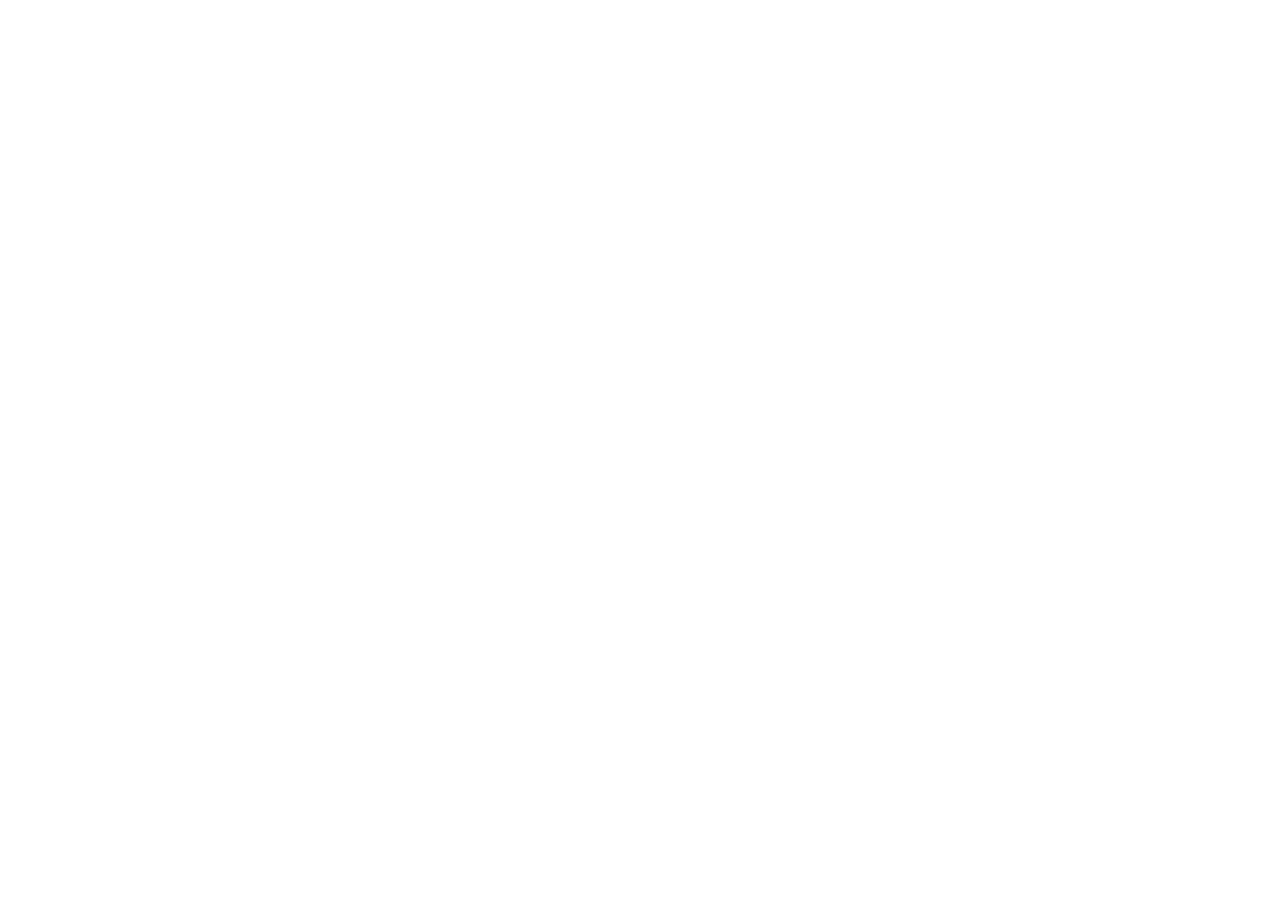
==== about.html @ 929548d2 "first commit heder section and nacbar" ====
<!DOCTYPE html>
<html lang="en">
<head>
    <meta charset="UTF-8">
    <meta name="viewport" content="width=device-width, initial-scale=1.0">
    <title>About Me | Siwat Portfolio</title>
</head>
<body>
    
</body>
</html>
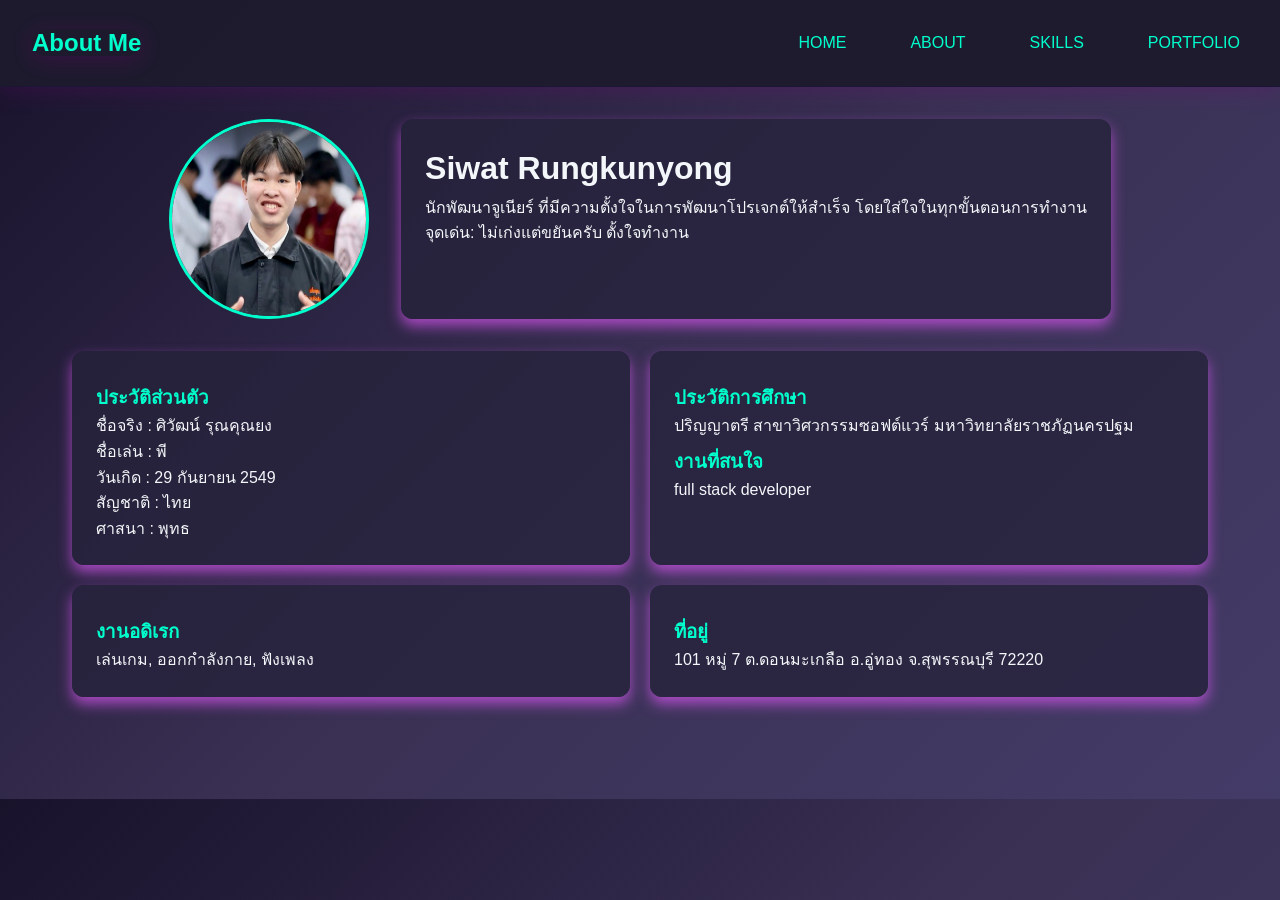
==== commit 669b7ec2: "update about section" ====
--- a/about.html
+++ b/about.html
@@ -4,8 +4,68 @@
     <meta charset="UTF-8">
     <meta name="viewport" content="width=device-width, initial-scale=1.0">
     <title>About Me | Siwat Portfolio</title>
+
+    <link rel="stylesheet" href="css/styles.css">
 </head>
 <body>
-    
+    <header class="main-header">
+        <!--logo -->
+        <div class="logo">
+            <a href="index.html">About Me</a>
+        </div>
+        <!-- แถบเมนูฝั่งขวา: navbar -->
+        <nav class="navbar">
+                <a href="index.html" class="nav-link active">HOME</a>
+                <a href="about.html" class="nav-link">ABOUT</a>
+                <a href="skills.html" class="nav-link">SKILLS</a>
+                <a href="portfolio.html" class="nav-link">PORTFOLIO</a>
+        </nav>
+    </header>
+
+    <div class="main-container">
+
+        <div class="main-profile-content">
+            <div class="profile">
+            <img src="image/MyProfile.png" alt="รูปหน้าโปรไฟล์" >
+            </div>
+            <div class="profile-info">
+                <h1>Siwat Rungkunyong</h1>
+                <p>นักพัฒนาจูเนียร์ ที่มีความตั้งใจในการพัฒนาโปรเจกต์ให้สำเร็จ โดยใส่ใจในทุกขั้นตอนการทำงาน</p>
+                <p>จุดเด่น: ไม่เก่งแต่ขยันครับ ตั้งใจทำงาน</p>
+            </div>
+        </div>
+
+        <div class="about-body-container">
+            <div class="about-body-card-grid">
+                <div class="about-body-card">
+                    <h3 class="about-body-title">ประวัติส่วนตัว</h3>
+                    <p class="about-body-subtitle">ชื่อจริง : ศิวัฒน์ รุณคุณยง</p>
+                    <p class="about-body-subtitle">ชื่อเล่น : พี</p>
+                    <p class="about-body-subtitle">วันเกิด : 29 กันยายน 2549</p>
+                    <p class="about-body-subtitle">สัญชาติ : ไทย</p>
+                    <p class="about-body-subtitle">ศาสนา : พุทธ</p>
+                </div>
+
+                <div class="about-body-card">
+                    <h3 class="about-body-title">ประวัติการศึกษา</h3>
+                    <p class="about-body-subtitle">ปริญญาตรี สาขาวิศวกรรมซอฟต์แวร์ มหาวิทยาลัยราชภัฏนครปฐม</p>
+                    <h3 class="about-body-title">งานที่สนใจ</h3>
+                    <p class="about-body-subtitle"> full stack developer</p>
+                </div>
+
+                <div class="about-body-card">
+                    <h3 class="about-body-title">งานอดิเรก</h3>
+                    <p class="about-body-subtitle">เล่นเกม, ออกกำลังกาย, ฟังเพลง</p>
+                </div>
+
+                <div class="about-body-card">
+                    <h3 class="about-body-title">ที่อยู่</h3>
+                    <p class="about-body-subtitle">101 หมู่ 7 ต.ดอนมะเกลือ อ.อู่ทอง จ.สุพรรณบุรี 72220</p>
+                </div>
+            </div>
+
+        </div>
+
+    </div>
 </body>
 </html>
--- a/css/styles.css
+++ b/css/styles.css
@@ -0,0 +1,313 @@
+*{
+    margin: 0;
+    padding: 0;
+    box-sizing: border-box;
+}
+:root{
+    /* สีข้อความ */
+    --primary-color: #00ffcc;
+    --dark-color: #000000;
+    --light-color: #f3f7fa;
+    --nav-color: #ff00ff;
+
+
+    /* สีพื้นหลัง */
+    --bg-primary-color: linear-gradient(135deg, #18122B 0%, #393053 50%, #443C68 100%);
+    --bg-main-header-color: rgba(30, 27, 46, 0.979);
+    --bg-navbar-color: #362aa0e1;
+    --bg-card-subtitle-light-color: rgba(30, 27, 46, 0.6);
+    --bg-card-subtitle-color:  rgba(38, 34, 59, 0.8);
+
+
+    
+    /* เงา */
+    --box-shadow: 0 4px 20px rgba(128, 0, 128, 0.25);
+    --box-shadow-hover: 0 7px 14px rgba(216, 86, 241, 0.712);
+    --box-shadow-title: 2px 2px 4px rgba(5, 5, 10, 0.9),-2px -2px 4px rgba(5, 5, 10, 0.9);
+    --box-shadow-card:  0 7px 14px rgba(216, 86, 241, 0.712);
+    --box-shadow-card2: 0 15px 30px rgba(0, 0, 0, 0.6),  0 5px 20px rgba(0, 255, 204, 0.25);
+}
+
+body{
+    font-family: 'Poppins', sans-serif;
+    line-height: 1.6;
+    font-size: 16px;
+    scroll-behavior: smooth;
+
+    background: var(--bg-primary-color);
+
+    padding-bottom: 4.4rem;
+}
+
+/* ===========================
+   MAIN HEADER
+ =========================== */
+.main-header{
+    display: flex;
+    justify-content: space-between;
+    align-items: center;
+    padding: 0.5rem 1rem;
+
+    border-bottom: 1.5px solid #1a1636;
+    background-color: var(--bg-main-header-color);
+    box-shadow: var(--box-shadow);
+
+    position: sticky;
+    top: 0;
+    z-index: 1000;
+}
+.logo{
+    font-size: 1.5rem;
+    font-weight: bold;
+
+    padding: 1rem;
+}
+.logo a{
+    color: var(--primary-color);
+    box-shadow: var(--box-shadow);
+    text-decoration: none;
+
+    border-radius: 0.8rem;
+}
+
+.navbar{
+    display: flex;
+    align-items: center;
+    gap: 1rem;
+}
+.navbar a{
+    color: var(--primary-color);
+    background-color: var(--bg-primary-color);
+    border-radius: 0.8rem;
+
+    text-decoration: none;
+    padding: 1.25rem 1.5rem ;
+   
+    transition:  0.5s;
+}
+.navbar a:hover{
+    color: var(--nav-color);
+    background-color: var(--primary-color);
+    box-shadow: var(--box-shadow-hover);
+
+    font-weight: bold;
+}
+
+
+
+/* ===========================
+        hero-section
+================================ */
+.hero-section{
+    color: var(--dark-color);
+    padding: 4rem 1rem;
+}
+
+.profile-wrapper{
+    width: 200px;
+    height: 200px;
+    margin: 0 auto 0;
+    border-radius: 50%;
+
+    overflow: hidden;
+    object-fit: cover;
+
+    border: 3px solid #00ffcc;
+}
+.profile-wrapper img{
+    width: 100%;
+    height: 100%; 
+}
+
+.hero-content{
+    margin-top: 2rem;  
+    text-align: center;
+}
+
+.hero-title{
+    font-size: 2.5rem;
+    font-weight: bold;
+
+    color: var(--primary-color);
+    margin-bottom: 1rem;
+}
+
+
+.hero-subtitle-card-grid{
+    display: flex;
+    justify-content: center;
+    margin-top: 2rem;
+    gap: 1.25rem;
+}
+
+.hero-subtitle-card{
+    max-width: 350px;
+    min-width: 350px;
+    width: 100%;
+
+    padding: 1.25rem;
+    margin-bottom: 1rem;
+
+    border-radius: 0.75rem;
+    background-color: var(--bg-card-subtitle-color);
+    box-shadow: var(--box-shadow-card);
+    backdrop-filter: blur(50px);
+    border: 1px solid rgba(255, 255, 255, 0.1)
+
+}
+
+.hero-subtitle-card:hover {
+    border-color: #00ffcc;
+    background-color: var(--bg-card-subtitle-light-color);
+    box-shadow: var(--box-shadow-card2);
+}
+
+.hero-subtitle{
+    font-size: 1.25rem;
+    font-weight: bold;
+
+    color: var(--primary-color);
+
+    margin-bottom: 0.5rem;
+
+}
+.subtitle{
+    font-size: 1rem;
+    color: var(--light-color);  
+
+
+}
+
+/* ==============================================
+                    ABOUT SECTION หน้า 2
+ ============================================== */
+
+/* main container */
+.main-container{
+    max-width: 1200px;
+    margin: 0 auto;
+}
+
+.main-profile-content{
+    display: flex;
+    justify-content: center;
+
+    gap: 2rem;
+    margin: 2rem;
+}
+
+.profile{
+    width: 200px;
+    height: 200px;
+    border-radius: 50%;
+
+    overflow: hidden;
+    object-fit: cover;
+
+    border: 3px solid #00ffcc;
+}
+.profile img{
+    width: 100%;
+    height: 100%; 
+}
+
+.profile-info{
+    background-color: var(--bg-card-subtitle-color);
+    box-shadow: var(--box-shadow-card);
+    color: var(--light-color);
+
+    border-radius: 0.75rem;
+    padding: 1.5rem;
+}
+
+.about-body-container{
+    margin: 2rem;
+    justify-content: center;
+}
+.about-body-card-grid{
+    display: grid;
+    grid-template-columns: repeat(2, 1fr);
+
+
+    gap: 1.25rem;
+    margin-top: 2rem;
+}
+
+.about-body-card{
+    background-color: var(--bg-card-subtitle-color);
+    box-shadow: var(--box-shadow-card);
+    color: var(--light-color);
+
+    border-radius: 0.75rem;
+    padding: 1.5rem;
+}
+.about-body-card h3{
+    color: var(--primary-color);
+    margin: 0.5rem 0 0 0;
+}
+
+
+
+
+
+
+
+
+/* ==============================
+        Responsive Design
+ ==============================     */
+ 
+
+    @media (max-width:768px) {
+    .main-header{
+        flex-direction: column;
+    }
+
+    .hero-subtitle-card-grid{
+    display: grid;
+    grid-template-columns: repeat(2, 1fr);
+
+    }
+
+    /* about body */
+    .main-profile-content{
+    flex-direction: column;
+    }
+    .profile{
+    margin: 0 auto;
+    }
+
+    .about-body-card-grid{
+    display: grid;
+    grid-template-columns: repeat(1, 1fr);
+    }
+}
+
+    @media (max-width:540px) {
+
+    .hero-subtitle-card-grid{
+    display: grid;
+    grid-template-columns: 1fr;
+
+    }
+
+    .main-header{
+    position: relative;
+}
+
+    .navbar {
+        display: flex-block;
+        flex-direction: column;
+        width: 100%;
+
+    }
+    .navbar a:hover {
+        width: 100%;
+        text-align: center;
+    }
+
+    
+   .hero-subtitle-card-grid{
+    padding: 0 3.5rem;
+}
+}
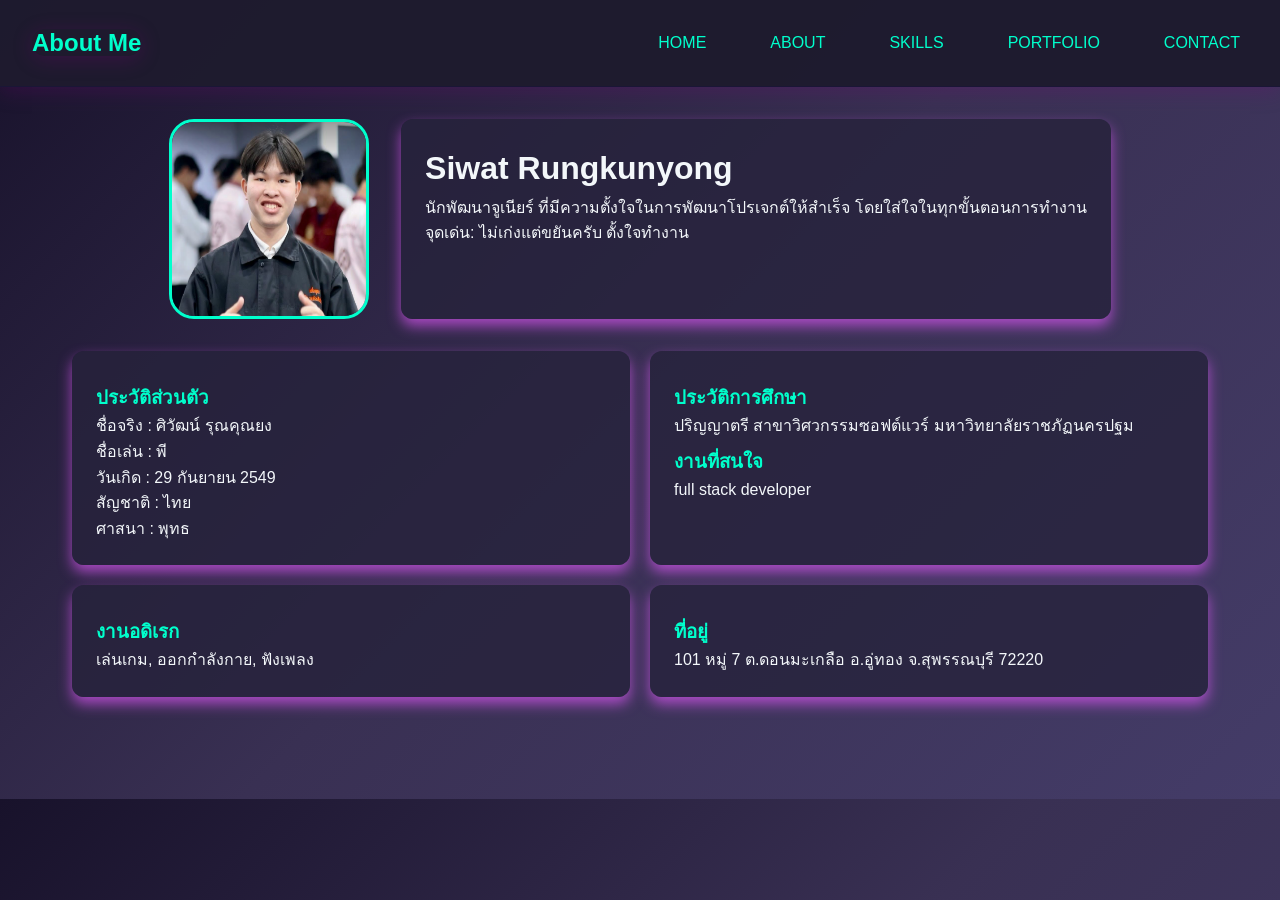
==== commit 8425bb45: "update contact sectuon" ====
--- a/about.html
+++ b/about.html
@@ -19,6 +19,7 @@
                 <a href="about.html" class="nav-link">ABOUT</a>
                 <a href="skills.html" class="nav-link">SKILLS</a>
                 <a href="portfolio.html" class="nav-link">PORTFOLIO</a>
+                <a href="contact.html" class="nav-link">CONTACT</a>
         </nav>
     </header>
 
--- a/css/styles.css
+++ b/css/styles.css
@@ -199,7 +199,7 @@
 .profile{
     width: 200px;
     height: 200px;
-    border-radius: 50%;
+    border-radius: 25px;
 
     overflow: hidden;
     object-fit: cover;
@@ -246,6 +246,73 @@
     margin: 0.5rem 0 0 0;
 }
 
+/* =========================================================
+                 SKILLS SECTION หน้า 3
+ ========================================================= */
+/* =========================================================
+                 PORTFOLIO SECTION หน้า 4
+ ========================================================= */
+/* =========================================================
+                 CONTACT SECTION หน้า 5
+ ========================================================= */
+
+.main-container-contact{
+    max-width: 1200px;
+    margin: 0 auto;
+}
+
+.card-grid-contact{
+    max-width: 700px;
+
+    display: grid;
+    grid-template-columns: repeat(2, 1fr);
+    justify-content: center;
+
+    gap: 1.25rem;
+    margin: 60px auto 1.2rem;
+}
+
+.contact-item{
+    background-color: var(--bg-card-subtitle-color);
+    box-shadow: var(--box-shadow-card);
+    color: var(--light-color);
+
+    border-radius: 0.75rem;
+    padding: 1.5rem;
+}
+
+.contact-item{
+    display: flex;
+    align-items: center;
+
+    gap: 1rem;
+    margin: 0 1rem;
+}
+
+.info-text{
+    line-height: 2.5rem;
+}
+
+.info-text a{
+    color: var(--primary-color);
+    background-color: var(--bg-card-subtitle-color);
+    box-shadow: var(--box-shadow-card);
+    border-radius: 0.8rem;
+    text-decoration: none;
+
+    margin-top: 2rem;
+    padding: 0.5rem;
+
+    transition: all 0.5s;
+}
+
+.info-text a:hover{
+    color: var(--nav-color);
+    background-color: var(--primary-color);
+    box-shadow: var(--box-shadow-hover);
+
+    font-weight: bold;
+}
 
 
 
@@ -281,6 +348,12 @@
     display: grid;
     grid-template-columns: repeat(1, 1fr);
     }
+
+    .card-grid-contact{
+    display: grid;
+    grid-template-columns: repeat(1, 1fr);
+
+    }
 }
 
     @media (max-width:540px) {
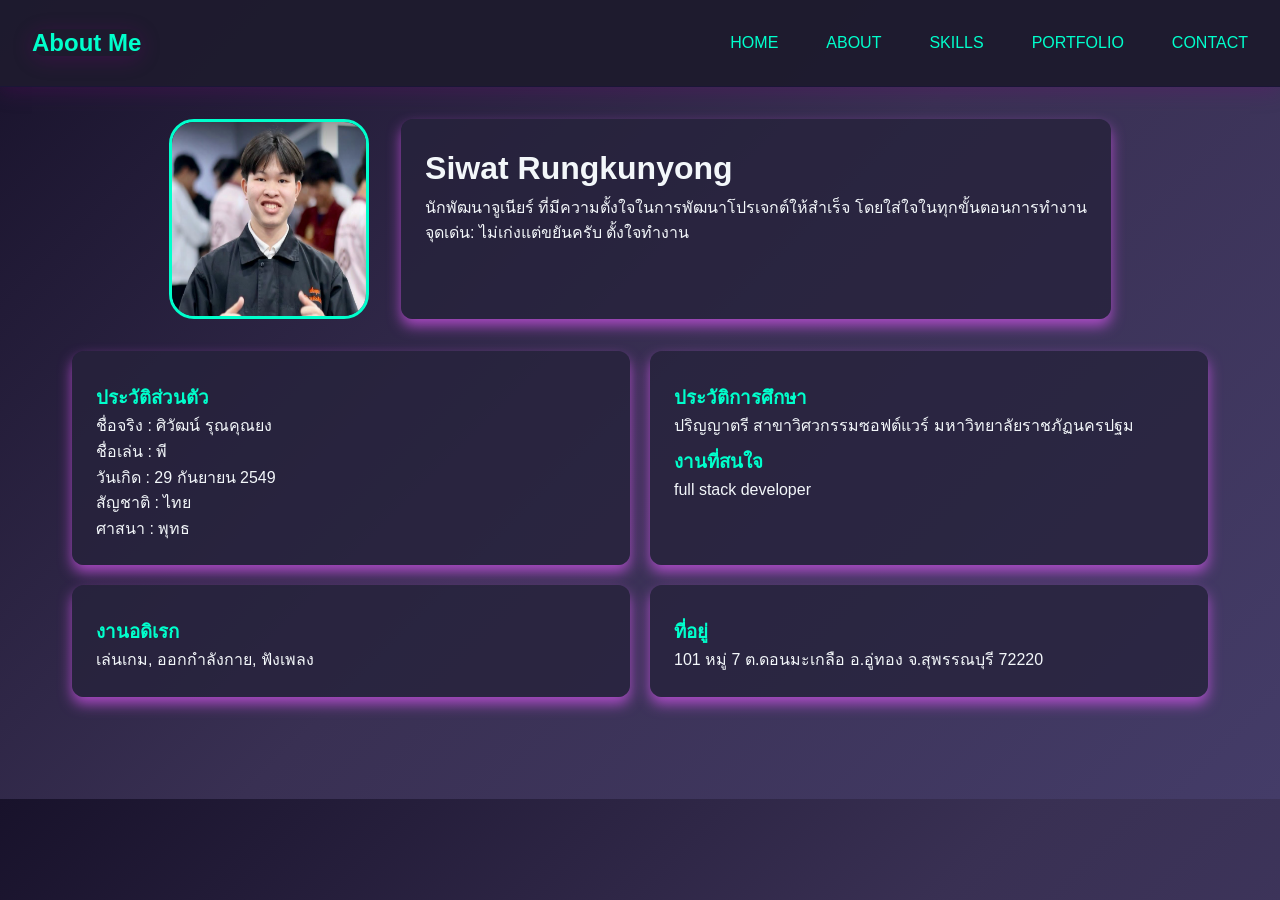
==== commit 479fa4a0: "upbate portjolio SECTION" ====
--- a/about.html
+++ b/about.html
@@ -23,7 +23,7 @@
         </nav>
     </header>
 
-    <div class="main-container">
+    <main class="main-container">
 
         <div class="main-profile-content">
             <div class="profile">
@@ -67,6 +67,6 @@
 
         </div>
 
-    </div>
+    </main>
 </body>
 </html>
--- a/css/styles.css
+++ b/css/styles.css
@@ -29,7 +29,7 @@
 }
 
 body{
-    font-family: 'Poppins', sans-serif;
+    font-family: 'Space Grotesk', sans-serif;
     line-height: 1.6;
     font-size: 16px;
     scroll-behavior: smooth;
@@ -38,7 +38,9 @@
 
     padding-bottom: 4.4rem;
 }
-
+/* =========================================================
+                 INDEX SECTION หน้า 1
+ ========================================================= */
 /* ===========================
    MAIN HEADER
  =========================== */
@@ -81,7 +83,7 @@
     border-radius: 0.8rem;
 
     text-decoration: none;
-    padding: 1.25rem 1.5rem ;
+    padding: 1rem;
    
     transition:  0.5s;
 }
@@ -92,8 +94,6 @@
 
     font-weight: bold;
 }
-
-
 
 /* ===========================
         hero-section
@@ -110,7 +110,7 @@
     border-radius: 50%;
 
     overflow: hidden;
-    object-fit: cover;
+    /* object-fit: cover; */
 
     border: 3px solid #00ffcc;
 }
@@ -136,13 +136,13 @@
 .hero-subtitle-card-grid{
     display: flex;
     justify-content: center;
-    margin-top: 2rem;
+    margin: 2rem 2rem;
     gap: 1.25rem;
 }
 
 .hero-subtitle-card{
-    max-width: 350px;
-    min-width: 350px;
+    /* max-width: 350px;
+    min-width: 350px; */
     width: 100%;
 
     padding: 1.25rem;
@@ -249,9 +249,113 @@
 /* =========================================================
                  SKILLS SECTION หน้า 3
  ========================================================= */
+
+.main-container-skills{
+    max-width: 1200px;
+    margin: 0 auto;
+
+}
+.main-container-skills h2{
+    width: 500px;
+    text-align: center;
+    margin: 1.2rem auto;
+
+    color: var(--light-color);
+    box-shadow: var(--box-shadow-title);
+}
+
+.card-grid-skills{
+    max-width: 700px;
+
+    display: grid;
+    grid-template-columns: repeat(3, 1fr);
+    justify-content: center;
+
+    gap: 1.5rem;
+    margin:1.2rem auto;
+}
+
+.content-card{
+    background-color: var(--bg-card-subtitle-color);
+    box-shadow: var(--box-shadow-card2);
+    color: var(--light-color);
+
+    border-radius: 0.75rem;
+    padding: 1.5rem;
+}
+.content-card h3{
+    text-align: center;
+    margin-bottom: 0.8rem;
+
+    text-shadow: var(--box-shadow-card);
+}
+.content-card li{
+    margin:0 1rem;
+}
+
 /* =========================================================
                  PORTFOLIO SECTION หน้า 4
  ========================================================= */
+
+.main-container-portfolio{
+    max-width: 1200px;
+    margin: 0 auto;
+    
+}
+.main-container-portfolio h2{
+    color: var(--primary-color);
+    text-shadow: var(--box-shadow-hover);
+    margin: 2rem 3rem;
+}
+
+.protfolio-card-grid{
+    display: grid;
+    grid-template-columns: repeat(2 ,1fr);
+
+    max-width: 100%;
+
+    gap: 2rem;
+    margin:1.2rem 2rem;
+}
+
+.info-photo-certificate{
+    width: 100%;
+    height: auto;
+    border-radius: 8px;
+
+    overflow: hidden;
+    object-fit: contain;
+
+    border: 3px solid #00ffcc;
+}
+.info-photo-certificate img{
+    width: 100%;
+    height: auto;
+}
+
+.info-protfolio-card{
+    background-color: var(--bg-card-subtitle-color);
+    box-shadow: var(--box-shadow-card2);
+    color: var(--light-color);
+
+    border-radius: 0.75rem;
+    padding: 1.5rem;
+
+    
+}
+.info-protfolio-card h3{
+    text-shadow: var(--box-shadow-card2);
+
+    margin: 0.5rem 1rem;
+}
+.info-protfolio-card p{
+    line-height: 2;
+}
+
+
+
+
+
 /* =========================================================
                  CONTACT SECTION หน้า 5
  ========================================================= */
@@ -330,10 +434,22 @@
         flex-direction: column;
     }
 
+    .navbar{
+    margin: 0 1rem;
+    }
+    .navbar a{
+    padding: 0.5rem;
+    }
+   
+
     .hero-subtitle-card-grid{
     display: grid;
     grid-template-columns: repeat(2, 1fr);
-
+    margin: 0 2rem;
+
+    }
+    .hero-subtitle-card{
+    padding: 0.8rem;
     }
 
     /* about body */
@@ -354,7 +470,30 @@
     grid-template-columns: repeat(1, 1fr);
 
     }
-}
+
+    .main-container-skills h2{
+    margin: 1.2rem auto 1.2rem;
+    }
+
+    .card-grid-skills{
+    display: grid;
+    grid-template-columns: repeat(2, 1fr);
+    margin: 0 1.5rem;
+    }
+
+    .protfolio-card-grid{
+    display: grid;
+    grid-template-columns: repeat(1 ,1fr);
+    margin: 0 2rem;
+    }
+
+    .main-container-portfolio h2{
+    text-align: center;
+    }
+}
+
+
+
 
     @media (max-width:540px) {
 
@@ -372,6 +511,7 @@
         display: flex-block;
         flex-direction: column;
         width: 100%;
+        
 
     }
     .navbar a:hover {
@@ -382,5 +522,18 @@
     
    .hero-subtitle-card-grid{
     padding: 0 3.5rem;
-}
+    }
+
+    .main-container-skills h2{
+        Width: 100%;
+        text-align: center;
+        margin: 1.2rem auto;
+    }
+
+    .card-grid-skills{
+    display: grid;
+    grid-template-columns: repeat(1, 1fr);
+
+    margin: 0 1.5rem;
+    }
 }
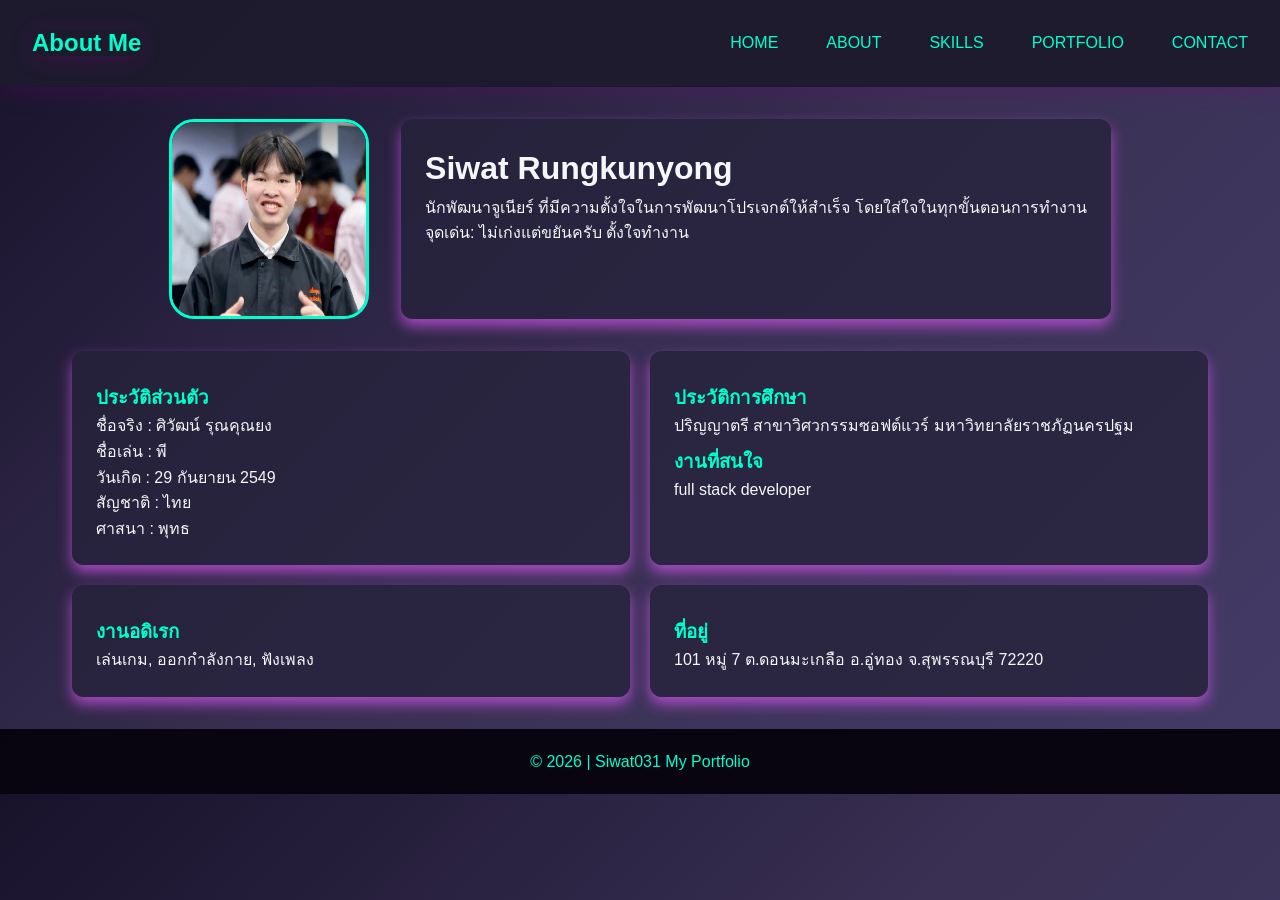
==== commit 6fd06ef5: "add footer" ====
--- a/about.html
+++ b/about.html
@@ -68,5 +68,9 @@
         </div>
 
     </main>
+
+    <footer class="main-footer">
+        <p>&copy; 2026 | Siwat031 My Portfolio</p>
+    </footer>
 </body>
 </html>
--- a/css/styles.css
+++ b/css/styles.css
@@ -17,6 +17,7 @@
     --bg-navbar-color: #362aa0e1;
     --bg-card-subtitle-light-color: rgba(30, 27, 46, 0.6);
     --bg-card-subtitle-color:  rgba(38, 34, 59, 0.8);
+    --bg-footer-color:  rgba(7, 4, 14, 0.966);
 
 
     
@@ -36,7 +37,7 @@
 
     background: var(--bg-primary-color);
 
-    padding-bottom: 4.4rem;
+    /* padding-bottom: 4.4rem; */
 }
 /* =========================================================
                  INDEX SECTION หน้า 1
@@ -419,9 +420,19 @@
 }
 
 
-
-
-
+/* ==============================
+            Footer
+ ==============================     */
+
+.main-footer{
+    color: var(--primary-color);
+    background-color: var(--bg-footer-color);
+
+    text-align: center;
+
+    padding: 1.25rem;
+    margin-top: auto;
+}
 
 
 /* ==============================
